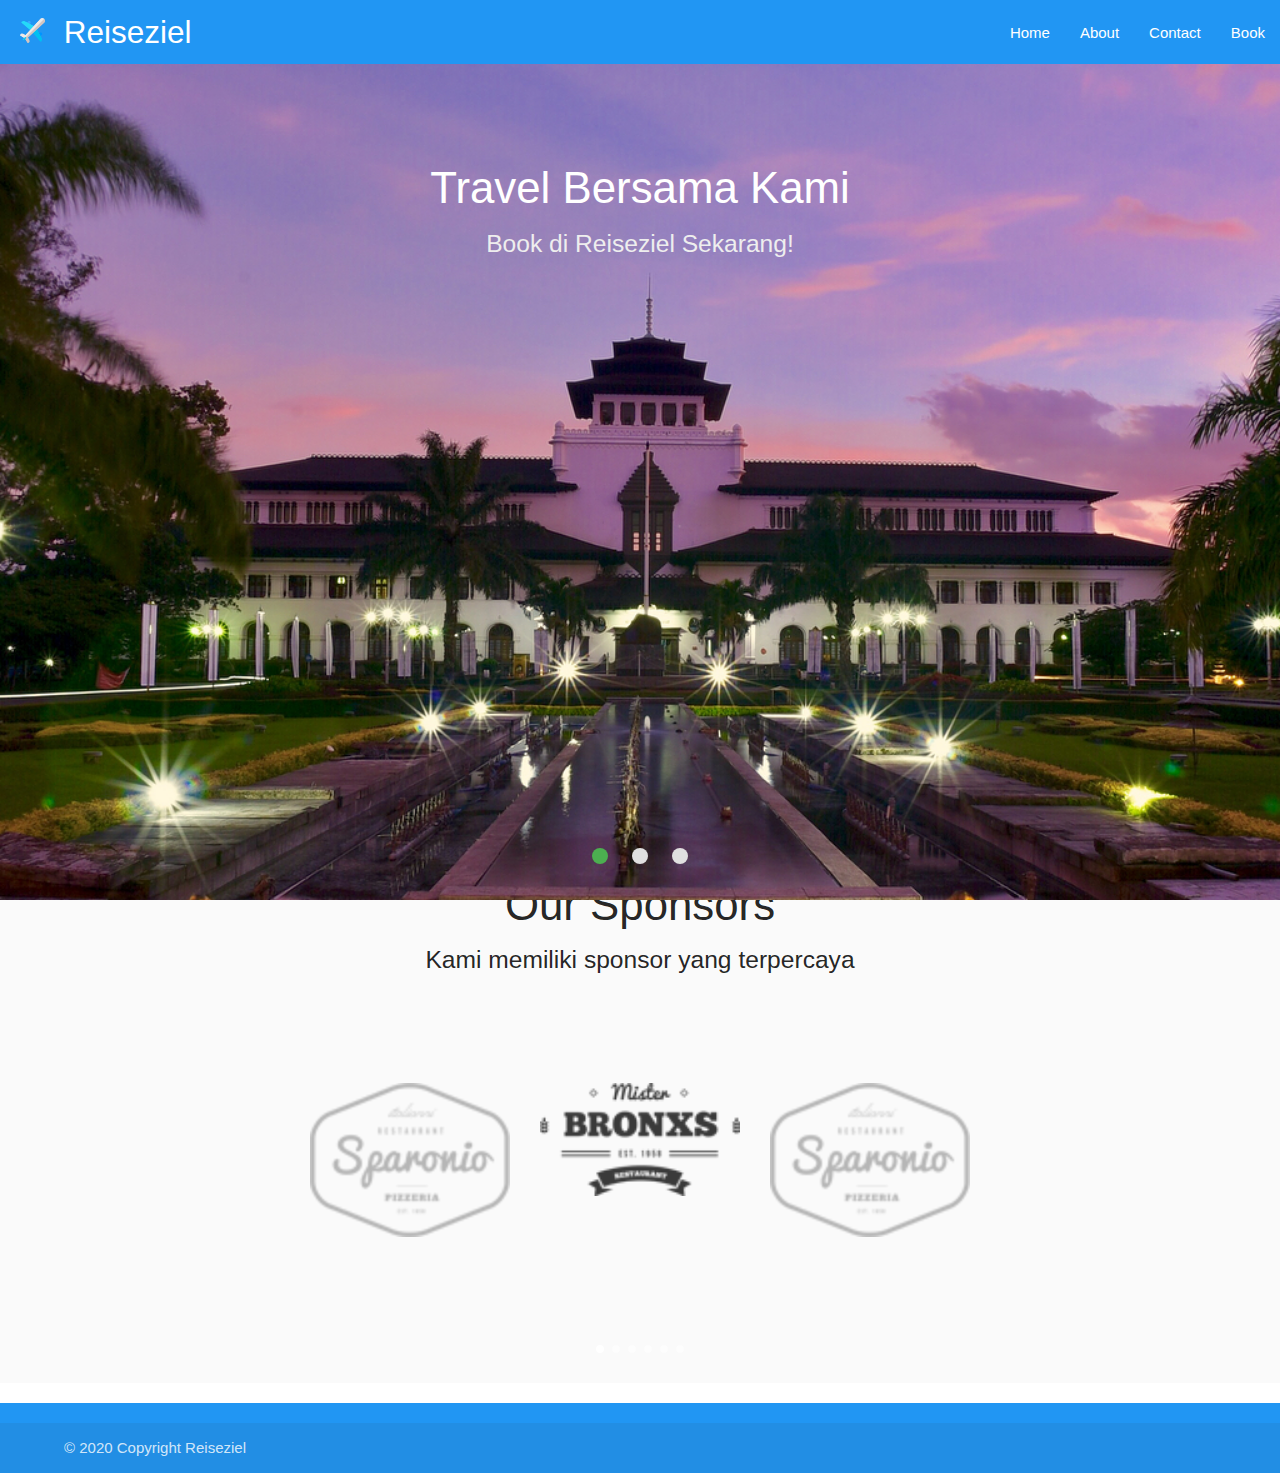
==== index.html @ 133ed637 "First PWA" ====
<!DOCTYPE html>
<html lang="en">
<head>
    <meta charset="UTF-8">
    <meta name="viewport" content="width=device-width, initial-scale=1.0">
    <meta name="theme-color" content="#2196F3"/>
    <link rel="manifest" href="/manifest.json">
    <link rel="icon" type="image/png" href="/assets/images/icons/plane.png">
    <link rel="stylesheet" href="/assets/css/fonts.min.css">
    <link rel="stylesheet" href="/assets/css/materialize.min.css">
    <link rel="stylesheet" href="/assets/css/style.min.css">
    <title>Reiseziel</title>
</head>
<body>
    <section id="navigation">
      <div class="navbar-fixed">
        <nav class="nav blue z-depth-0 ">
          <div class="nav-wrapper">
            <a href="#" class="brand-logo" style="padding-left:20px"><img class="mr-1" src="/assets/images/icons/plane.png" height="25" width="fa-rotate-2705" alt=""> Reiseziel</a>
            <a href="#" data-target="mobile-menu" class="sidenav-trigger"><i class="material-icons">menu</i></a>
            <ul class="topnav nav-right right hide-on-med-and-down">
              <li><a class="waves-effect" href="#home">Home</a></li>
              <li><a class="waves-effect" href="#about">About</a></li>
              <li><a class="waves-effect" href="#contact">Contact</a></li>
              <li><a class="waves-effect" href="#book">Book</a></li>
            </ul>
          </div>
        </nav>
      </div>
      <ul id="mobile-menu" class="sidenav">
          <li><div class="user-view">
            <div class="background">
              <img src="/assets/images/service-owl-bg.png">
            </div><br><br><br>
          </div></li>
          <li><a class="waves-effect" href="#home">Home</a></li>
          <li><a class="waves-effect" href="#about">About</a></li>
          <li><a class="waves-effect" href="#contact">Contact</a></li>
          <li><a class="waves-effect" href="#book">Book</a></li>
      </ul>
    </section>

    <div class="content"></div>
    
    <footer class="page-footer blue">
        <div class="footer-copyright">
          <div class="container">
            &copy; 2020 Copyright Reiseziel
          </div>
        </div>
    </footer>
</body>
<script src="/assets/js/materialize.min.js"></script>
<script src="/assets/js/script.js"></script>
<script>
  if ('serviceWorker' in navigator) {
    window.addEventListener('load', function() {
      navigator.serviceWorker.register('/service-worker.js')
      .then(function() {
        console.log('ServiceWorker Registration OK');
      })
      .catch(function(){
        console.log('ServiceWorker Registration Failed');
      });
    })
  } else {
    console.log("ServiceWorker Not Supported")
  }
</script>
</html>
---- assets/css/fonts.min.css ----
@font-face{font-family:'Material Icons';font-style:normal;font-weight:400;src:url(../fonts/icons.woff2) format('woff2')}.material-icons{font-family:'Material Icons';font-weight:400;font-style:normal;font-size:24px;line-height:1;letter-spacing:normal;text-transform:none;display:inline-block;white-space:nowrap;word-wrap:normal;direction:ltr;-webkit-font-feature-settings:'liga';-webkit-font-smoothing:antialiased}
---- assets/css/style.min.css ----
@media(min-width:1200px){.container{width:90%}}.header{font-weight:500;text-align:center}.sub-header{font-weight:200;text-align:center}.extra{font-size:10rem}.slider.fullscreen{position:static!important}.slider.fullscreen::after{content:' ';display:block;height:85vh}.tabs-vertical .tabs{height:auto;display:-webkit-flex;display:-flex;-ms-flex-direction:column;-webkit-flex-direction:column;flex-direction:column}.tabs-vertical .tab{width:100%;-webkit-box-flex:1;-webkit-flex-grow:1;-ms-flex-positive:1;flex-grow:1;display:block;float:left;text-align:left;line-height:48px;height:48px;padding:0;margin:0;text-transform:uppercase;text-overflow:ellipsis}.tabs-vertical .tab .active{-moz-transition:border-color .5s ease;-o-transition:border-color .5s ease;-webkit-transition:border-color .5s ease;transition:border-color .5s ease;border-right:3px solid #7283ce;color:#2f32cc}.tabs-vertical .tab a{color:#3f41b5;display:block;width:100%;height:100%;text-overflow:ellipsis;overflow:hidden;-webkit-transition:color .28s ease;-moz-transition:color .28s ease;-o-transition:color .28s ease;-ms-transition:color .28s ease;transition:color .28s ease}.tabs-vertical .tab a:hover{color:#8591d5}.tabs-vertical .tab.disabled a{color:#8591d5;cursor:default}.tabs-vertical .tab a.active{color:#4d66f5;background-color:rgba(128,128,128,.1);cursor:default}.tabs-vertical .indicator{display:none}.mt-1{margin-top:10px}.mt-2{margin-top:20px}.mt-3{margin-top:30px}.mt-4{margin-top:40px}.mt-5{margin-top:50px}.mb-1{margin-bottom:10px}.mb-2{margin-bottom:20px}.mb-3{margin-bottom:30px}.mb-4{margin-bottom:40px}.mb-5{margin-bottom:50px}.ml-1{margin-left:10px}.ml-2{margin-left:20px}.ml-3{margin-left:30px}.ml-4{margin-left:40px}.ml-5{margin-left:50px}.mr-1{margin-right:10px}.mr-2{margin-right:20px}.mr-3{margin-right:30px}.mr-4{margin-right:40px}.mr-5{margin-right:50px}.pt-1{padding-top:10px}.pt-2{padding-top:20px}.pt-3{padding-top:30px}.pt-4{padding-top:40px}.pt-5{padding-top:50px}.pb-1{padding-bottom:10px}.pb-2{padding-bottom:20px}.pb-3{padding-bottom:30px}.pb-4{padding-bottom:40px}.pb-5{padding-bottom:50px}.pl-1{padding-left:10px}.pl-2{padding-left:20px}.pl-3{padding-left:30px}.pl-4{padding-left:40px}.pl-5{padding-left:50px}.pr-1{padding-right:10px}.pr-2{padding-right:20px}.pr-3{padding-right:30px}.pr-4{padding-right:40px}.pr-5{padding-right:50px}
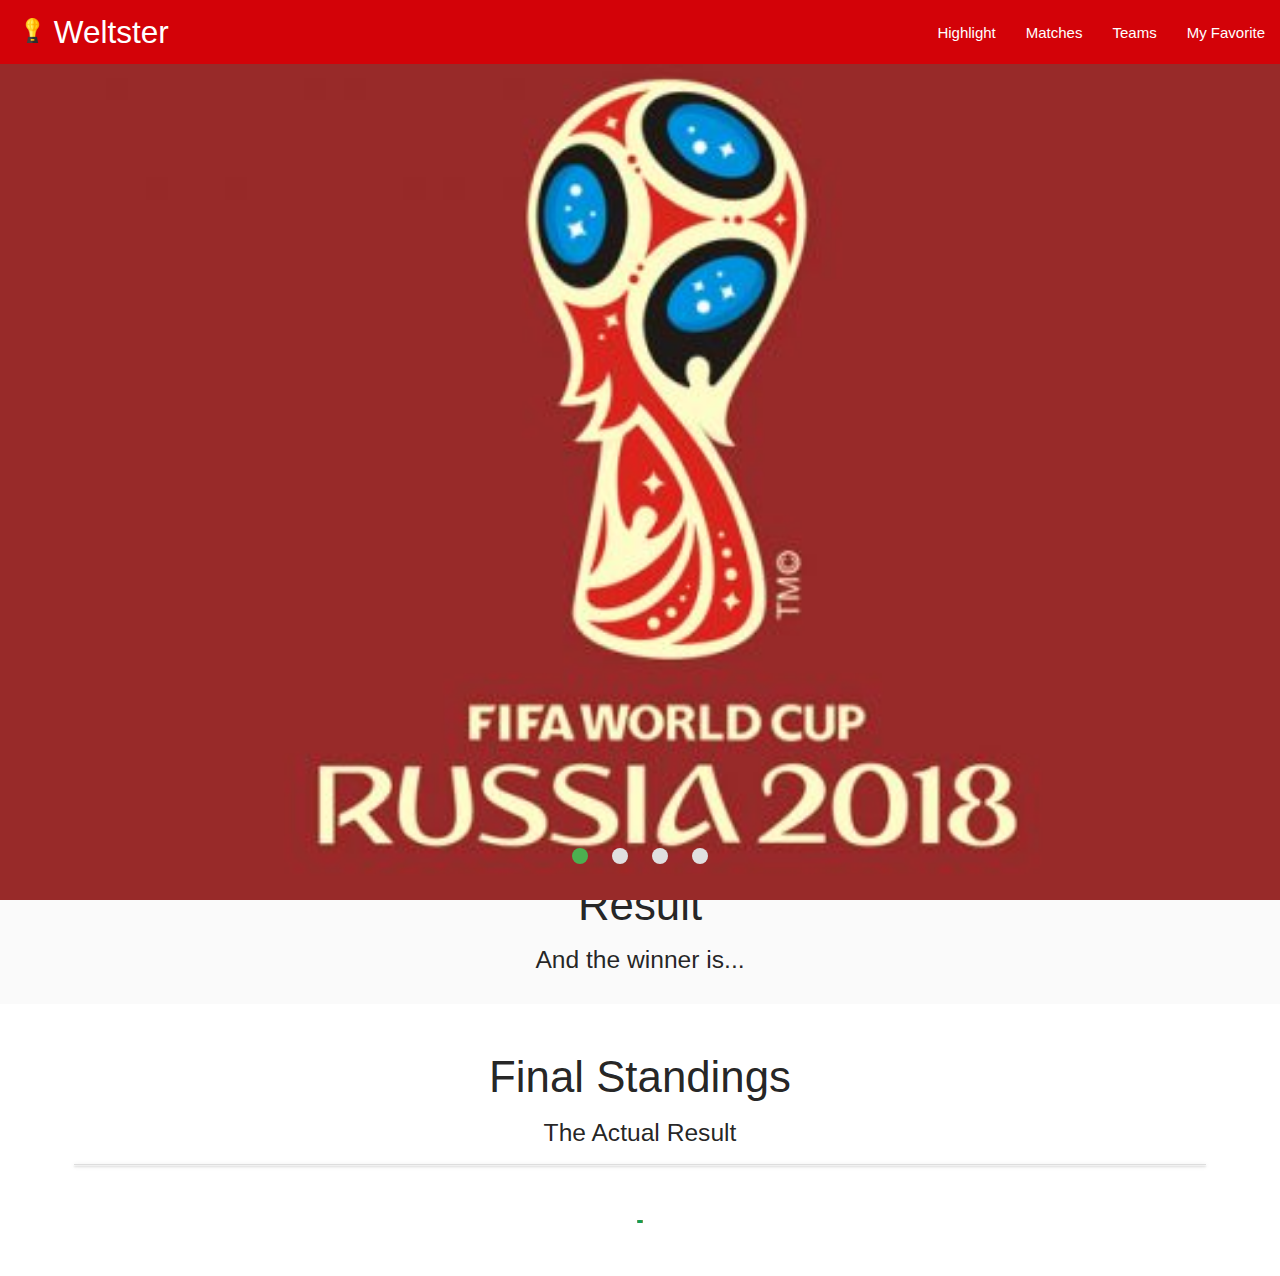
==== commit d154f636: "World Cup App" ====
--- a/index.html
+++ b/index.html
@@ -1,70 +1 @@
-<!DOCTYPE html>
-<html lang="en">
-<head>
-    <meta charset="UTF-8">
-    <meta name="viewport" content="width=device-width, initial-scale=1.0">
-    <meta name="theme-color" content="#2196F3"/>
-    <link rel="manifest" href="/manifest.json">
-    <link rel="icon" type="image/png" href="/assets/images/icons/plane.png">
-    <link rel="stylesheet" href="/assets/css/fonts.min.css">
-    <link rel="stylesheet" href="/assets/css/materialize.min.css">
-    <link rel="stylesheet" href="/assets/css/style.min.css">
-    <title>Reiseziel</title>
-</head>
-<body>
-    <section id="navigation">
-      <div class="navbar-fixed">
-        <nav class="nav blue z-depth-0 ">
-          <div class="nav-wrapper">
-            <a href="#" class="brand-logo" style="padding-left:20px"><img class="mr-1" src="/assets/images/icons/plane.png" height="25" width="fa-rotate-2705" alt=""> Reiseziel</a>
-            <a href="#" data-target="mobile-menu" class="sidenav-trigger"><i class="material-icons">menu</i></a>
-            <ul class="topnav nav-right right hide-on-med-and-down">
-              <li><a class="waves-effect" href="#home">Home</a></li>
-              <li><a class="waves-effect" href="#about">About</a></li>
-              <li><a class="waves-effect" href="#contact">Contact</a></li>
-              <li><a class="waves-effect" href="#book">Book</a></li>
-            </ul>
-          </div>
-        </nav>
-      </div>
-      <ul id="mobile-menu" class="sidenav">
-          <li><div class="user-view">
-            <div class="background">
-              <img src="/assets/images/service-owl-bg.png">
-            </div><br><br><br>
-          </div></li>
-          <li><a class="waves-effect" href="#home">Home</a></li>
-          <li><a class="waves-effect" href="#about">About</a></li>
-          <li><a class="waves-effect" href="#contact">Contact</a></li>
-          <li><a class="waves-effect" href="#book">Book</a></li>
-      </ul>
-    </section>
-
-    <div class="content"></div>
-    
-    <footer class="page-footer blue">
-        <div class="footer-copyright">
-          <div class="container">
-            &copy; 2020 Copyright Reiseziel
-          </div>
-        </div>
-    </footer>
-</body>
-<script src="/assets/js/materialize.min.js"></script>
-<script src="/assets/js/script.js"></script>
-<script>
-  if ('serviceWorker' in navigator) {
-    window.addEventListener('load', function() {
-      navigator.serviceWorker.register('/service-worker.js')
-      .then(function() {
-        console.log('ServiceWorker Registration OK');
-      })
-      .catch(function(){
-        console.log('ServiceWorker Registration Failed');
-      });
-    })
-  } else {
-    console.log("ServiceWorker Not Supported")
-  }
-</script>
-</html>
+<!doctype html><html lang="en"><head><meta charset="UTF-8"><meta name="viewport" content="width=device-width,initial-scale=1"><meta name="theme-color" content="#D30208"/><title>Weltster</title><link rel="shortcut icon" href="/assets/favicon.ico"><link rel="icon" type="image/png" sizes="16x16" href="/assets/favicon-16x16.png"><link rel="icon" type="image/png" sizes="32x32" href="/assets/favicon-32x32.png"><link rel="icon" type="image/png" sizes="48x48" href="/assets/favicon-48x48.png"><link rel="manifest" href="/assets/manifest.json"><meta name="mobile-web-app-capable" content="yes"><meta name="theme-color" content="#fff"><meta name="application-name" content="world-cup-pwa"><link rel="apple-touch-icon" sizes="57x57" href="/assets/apple-touch-icon-57x57.png"><link rel="apple-touch-icon" sizes="60x60" href="/assets/apple-touch-icon-60x60.png"><link rel="apple-touch-icon" sizes="72x72" href="/assets/apple-touch-icon-72x72.png"><link rel="apple-touch-icon" sizes="76x76" href="/assets/apple-touch-icon-76x76.png"><link rel="apple-touch-icon" sizes="114x114" href="/assets/apple-touch-icon-114x114.png"><link rel="apple-touch-icon" sizes="120x120" href="/assets/apple-touch-icon-120x120.png"><link rel="apple-touch-icon" sizes="144x144" href="/assets/apple-touch-icon-144x144.png"><link rel="apple-touch-icon" sizes="152x152" href="/assets/apple-touch-icon-152x152.png"><link rel="apple-touch-icon" sizes="167x167" href="/assets/apple-touch-icon-167x167.png"><link rel="apple-touch-icon" sizes="180x180" href="/assets/apple-touch-icon-180x180.png"><link rel="apple-touch-icon" sizes="1024x1024" href="/assets/apple-touch-icon-1024x1024.png"><meta name="apple-mobile-web-app-capable" content="yes"><meta name="apple-mobile-web-app-status-bar-style" content="black-translucent"><meta name="apple-mobile-web-app-title" content="world-cup-pwa"><link rel="apple-touch-startup-image" media="(device-width: 320px) and (device-height: 568px) and (-webkit-device-pixel-ratio: 2) and (orientation: portrait)" href="/assets/apple-touch-startup-image-640x1136.png"><link rel="apple-touch-startup-image" media="(device-width: 375px) and (device-height: 667px) and (-webkit-device-pixel-ratio: 2) and (orientation: portrait)" href="/assets/apple-touch-startup-image-750x1334.png"><link rel="apple-touch-startup-image" media="(device-width: 414px) and (device-height: 896px) and (-webkit-device-pixel-ratio: 2) and (orientation: portrait)" href="/assets/apple-touch-startup-image-828x1792.png"><link rel="apple-touch-startup-image" media="(device-width: 375px) and (device-height: 812px) and (-webkit-device-pixel-ratio: 3) and (orientation: portrait)" href="/assets/apple-touch-startup-image-1125x2436.png"><link rel="apple-touch-startup-image" media="(device-width: 414px) and (device-height: 736px) and (-webkit-device-pixel-ratio: 3) and (orientation: portrait)" href="/assets/apple-touch-startup-image-1242x2208.png"><link rel="apple-touch-startup-image" media="(device-width: 414px) and (device-height: 896px) and (-webkit-device-pixel-ratio: 3) and (orientation: portrait)" href="/assets/apple-touch-startup-image-1242x2688.png"><link rel="apple-touch-startup-image" media="(device-width: 768px) and (device-height: 1024px) and (-webkit-device-pixel-ratio: 2) and (orientation: portrait)" href="/assets/apple-touch-startup-image-1536x2048.png"><link rel="apple-touch-startup-image" media="(device-width: 834px) and (device-height: 1112px) and (-webkit-device-pixel-ratio: 2) and (orientation: portrait)" href="/assets/apple-touch-startup-image-1668x2224.png"><link rel="apple-touch-startup-image" media="(device-width: 834px) and (device-height: 1194px) and (-webkit-device-pixel-ratio: 2) and (orientation: portrait)" href="/assets/apple-touch-startup-image-1668x2388.png"><link rel="apple-touch-startup-image" media="(device-width: 1024px) and (device-height: 1366px) and (-webkit-device-pixel-ratio: 2) and (orientation: portrait)" href="/assets/apple-touch-startup-image-2048x2732.png"><link rel="apple-touch-startup-image" media="(device-width: 810px) and (device-height: 1080px) and (-webkit-device-pixel-ratio: 2) and (orientation: portrait)" href="/assets/apple-touch-startup-image-1620x2160.png"><link rel="apple-touch-startup-image" media="(device-width: 320px) and (device-height: 568px) and (-webkit-device-pixel-ratio: 2) and (orientation: landscape)" href="/assets/apple-touch-startup-image-1136x640.png"><link rel="apple-touch-startup-image" media="(device-width: 375px) and (device-height: 667px) and (-webkit-device-pixel-ratio: 2) and (orientation: landscape)" href="/assets/apple-touch-startup-image-1334x750.png"><link rel="apple-touch-startup-image" media="(device-width: 414px) and (device-height: 896px) and (-webkit-device-pixel-ratio: 2) and (orientation: landscape)" href="/assets/apple-touch-startup-image-1792x828.png"><link rel="apple-touch-startup-image" media="(device-width: 375px) and (device-height: 812px) and (-webkit-device-pixel-ratio: 3) and (orientation: landscape)" href="/assets/apple-touch-startup-image-2436x1125.png"><link rel="apple-touch-startup-image" media="(device-width: 414px) and (device-height: 736px) and (-webkit-device-pixel-ratio: 3) and (orientation: landscape)" href="/assets/apple-touch-startup-image-2208x1242.png"><link rel="apple-touch-startup-image" media="(device-width: 414px) and (device-height: 896px) and (-webkit-device-pixel-ratio: 3) and (orientation: landscape)" href="/assets/apple-touch-startup-image-2688x1242.png"><link rel="apple-touch-startup-image" media="(device-width: 768px) and (device-height: 1024px) and (-webkit-device-pixel-ratio: 2) and (orientation: landscape)" href="/assets/apple-touch-startup-image-2048x1536.png"><link rel="apple-touch-startup-image" media="(device-width: 834px) and (device-height: 1112px) and (-webkit-device-pixel-ratio: 2) and (orientation: landscape)" href="/assets/apple-touch-startup-image-2224x1668.png"><link rel="apple-touch-startup-image" media="(device-width: 834px) and (device-height: 1194px) and (-webkit-device-pixel-ratio: 2) and (orientation: landscape)" href="/assets/apple-touch-startup-image-2388x1668.png"><link rel="apple-touch-startup-image" media="(device-width: 1024px) and (device-height: 1366px) and (-webkit-device-pixel-ratio: 2) and (orientation: landscape)" href="/assets/apple-touch-startup-image-2732x2048.png"><link rel="apple-touch-startup-image" media="(device-width: 810px) and (device-height: 1080px) and (-webkit-device-pixel-ratio: 2) and (orientation: landscape)" href="/assets/apple-touch-startup-image-2160x1620.png"><link rel="icon" type="image/png" sizes="228x228" href="/assets/coast-228x228.png"><meta name="msapplication-TileColor" content="#fff"><meta name="msapplication-TileImage" content="/assets/mstile-144x144.png"><meta name="msapplication-config" content="/assets/browserconfig.xml"><link rel="yandex-tableau-widget" href="/assets/yandex-browser-manifest.json"></head><body><header id="navigation"><div class="navbar-fixed"><nav class="nav theme-red z-depth-0"><div class="nav-wrapper"><a href="#" class="brand-logo" style="padding-left:20px"><img class="mt-1" src="/assets/images/icons/cup.png" height="25" width="fa-rotate-2705" alt=""> Weltster</a> <a href="#" data-target="mobile-menu" class="sidenav-trigger"><i class="material-icons">menu</i></a><ul class="topnav nav-right right hide-on-med-and-down"><li><a class="waves-effect" href="#home">Highlight</a></li><li><a class="waves-effect" href="#matches">Matches</a></li><li><a class="waves-effect" href="#teams">Teams</a></li><li><a class="waves-effect" href="#favorite">My Favorite</a></li></ul></div></nav></div><ul id="mobile-menu" class="sidenav"><li><div class="user-view"><div class="background"><img src="/assets/images/bg.jpg"></div><br><br><br></div></li><li><a class="waves-effect" href="#home">Highlight</a></li><li><a class="waves-effect" href="#matches">Matches</a></li><li><a class="waves-effect" href="#teams">Teams</a></li><li><a class="waves-effect" href="#favorite">My Favorite</a></li></ul></header><main class="content"></main><div id="loading" class="center-align"><div class="preloader-wrapper active"><div class="spinner-layer spinner-blue"><div class="circle-clipper left"><div class="circle"></div></div><div class="gap-patch"><div class="circle"></div></div><div class="circle-clipper right"><div class="circle"></div></div></div><div class="spinner-layer spinner-red"><div class="circle-clipper left"><div class="circle"></div></div><div class="gap-patch"><div class="circle"></div></div><div class="circle-clipper right"><div class="circle"></div></div></div><div class="spinner-layer spinner-yellow"><div class="circle-clipper left"><div class="circle"></div></div><div class="gap-patch"><div class="circle"></div></div><div class="circle-clipper right"><div class="circle"></div></div></div><div class="spinner-layer spinner-green"><div class="circle-clipper left"><div class="circle"></div></div><div class="gap-patch"><div class="circle"></div></div><div class="circle-clipper right"><div class="circle"></div></div></div></div></div><script src="bundle.js"></script></body></html>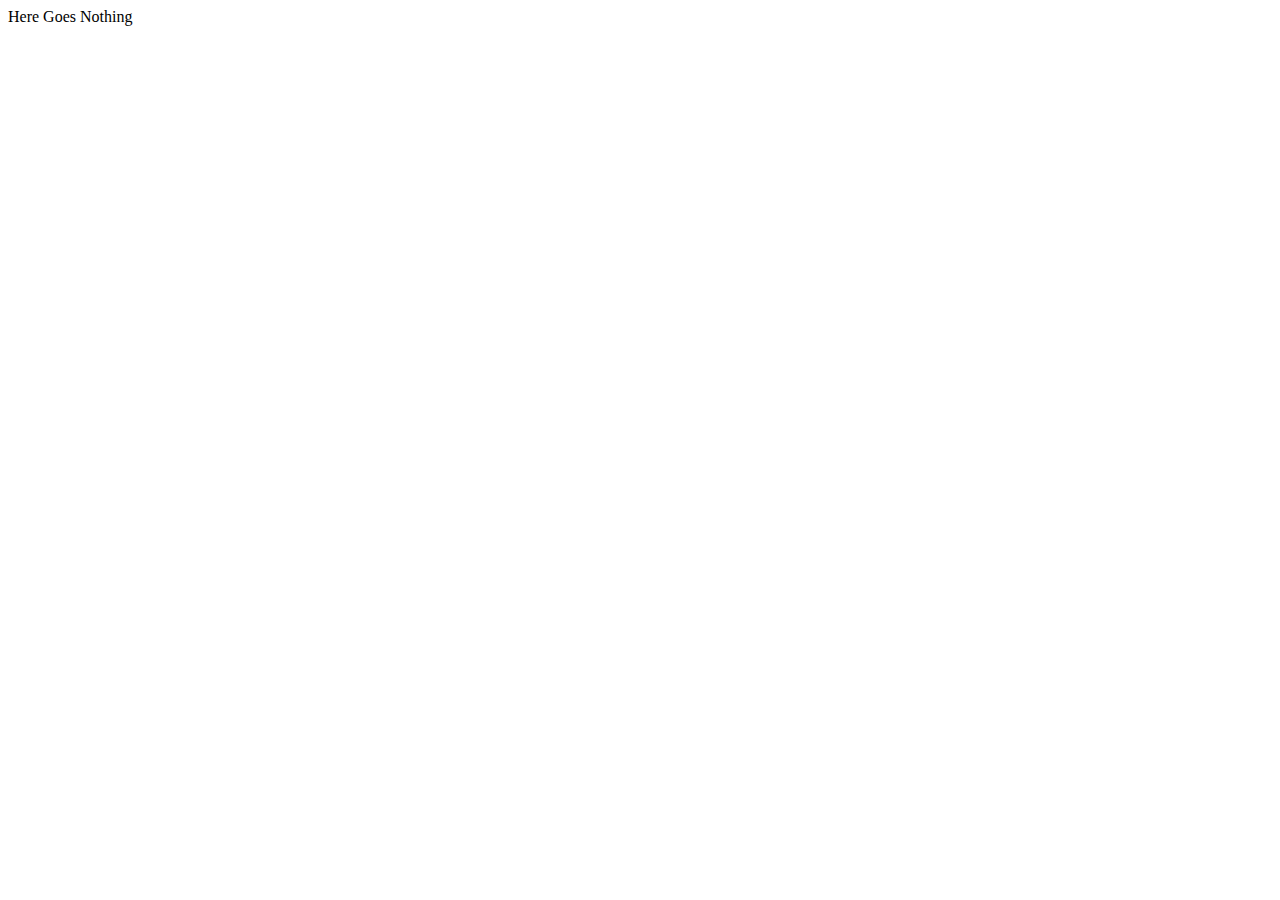
==== commit 345f8e72: "Add index" ====
--- a/index.html
+++ b/index.html
@@ -1 +1,11 @@
-<!doctype html><html lang="en"><head><meta charset="UTF-8"><meta name="viewport" content="width=device-width,initial-scale=1"><meta name="theme-color" content="#D30208"/><title>Weltster</title><link rel="shortcut icon" href="/assets/favicon.ico"><link rel="icon" type="image/png" sizes="16x16" href="/assets/favicon-16x16.png"><link rel="icon" type="image/png" sizes="32x32" href="/assets/favicon-32x32.png"><link rel="icon" type="image/png" sizes="48x48" href="/assets/favicon-48x48.png"><link rel="manifest" href="/assets/manifest.json"><meta name="mobile-web-app-capable" content="yes"><meta name="theme-color" content="#fff"><meta name="application-name" content="world-cup-pwa"><link rel="apple-touch-icon" sizes="57x57" href="/assets/apple-touch-icon-57x57.png"><link rel="apple-touch-icon" sizes="60x60" href="/assets/apple-touch-icon-60x60.png"><link rel="apple-touch-icon" sizes="72x72" href="/assets/apple-touch-icon-72x72.png"><link rel="apple-touch-icon" sizes="76x76" href="/assets/apple-touch-icon-76x76.png"><link rel="apple-touch-icon" sizes="114x114" href="/assets/apple-touch-icon-114x114.png"><link rel="apple-touch-icon" sizes="120x120" href="/assets/apple-touch-icon-120x120.png"><link rel="apple-touch-icon" sizes="144x144" href="/assets/apple-touch-icon-144x144.png"><link rel="apple-touch-icon" sizes="152x152" href="/assets/apple-touch-icon-152x152.png"><link rel="apple-touch-icon" sizes="167x167" href="/assets/apple-touch-icon-167x167.png"><link rel="apple-touch-icon" sizes="180x180" href="/assets/apple-touch-icon-180x180.png"><link rel="apple-touch-icon" sizes="1024x1024" href="/assets/apple-touch-icon-1024x1024.png"><meta name="apple-mobile-web-app-capable" content="yes"><meta name="apple-mobile-web-app-status-bar-style" content="black-translucent"><meta name="apple-mobile-web-app-title" content="world-cup-pwa"><link rel="apple-touch-startup-image" media="(device-width: 320px) and (device-height: 568px) and (-webkit-device-pixel-ratio: 2) and (orientation: portrait)" href="/assets/apple-touch-startup-image-640x1136.png"><link rel="apple-touch-startup-image" media="(device-width: 375px) and (device-height: 667px) and (-webkit-device-pixel-ratio: 2) and (orientation: portrait)" href="/assets/apple-touch-startup-image-750x1334.png"><link rel="apple-touch-startup-image" media="(device-width: 414px) and (device-height: 896px) and (-webkit-device-pixel-ratio: 2) and (orientation: portrait)" href="/assets/apple-touch-startup-image-828x1792.png"><link rel="apple-touch-startup-image" media="(device-width: 375px) and (device-height: 812px) and (-webkit-device-pixel-ratio: 3) and (orientation: portrait)" href="/assets/apple-touch-startup-image-1125x2436.png"><link rel="apple-touch-startup-image" media="(device-width: 414px) and (device-height: 736px) and (-webkit-device-pixel-ratio: 3) and (orientation: portrait)" href="/assets/apple-touch-startup-image-1242x2208.png"><link rel="apple-touch-startup-image" media="(device-width: 414px) and (device-height: 896px) and (-webkit-device-pixel-ratio: 3) and (orientation: portrait)" href="/assets/apple-touch-startup-image-1242x2688.png"><link rel="apple-touch-startup-image" media="(device-width: 768px) and (device-height: 1024px) and (-webkit-device-pixel-ratio: 2) and (orientation: portrait)" href="/assets/apple-touch-startup-image-1536x2048.png"><link rel="apple-touch-startup-image" media="(device-width: 834px) and (device-height: 1112px) and (-webkit-device-pixel-ratio: 2) and (orientation: portrait)" href="/assets/apple-touch-startup-image-1668x2224.png"><link rel="apple-touch-startup-image" media="(device-width: 834px) and (device-height: 1194px) and (-webkit-device-pixel-ratio: 2) and (orientation: portrait)" href="/assets/apple-touch-startup-image-1668x2388.png"><link rel="apple-touch-startup-image" media="(device-width: 1024px) and (device-height: 1366px) and (-webkit-device-pixel-ratio: 2) and (orientation: portrait)" href="/assets/apple-touch-startup-image-2048x2732.png"><link rel="apple-touch-startup-image" media="(device-width: 810px) and (device-height: 1080px) and (-webkit-device-pixel-ratio: 2) and (orientation: portrait)" href="/assets/apple-touch-startup-image-1620x2160.png"><link rel="apple-touch-startup-image" media="(device-width: 320px) and (device-height: 568px) and (-webkit-device-pixel-ratio: 2) and (orientation: landscape)" href="/assets/apple-touch-startup-image-1136x640.png"><link rel="apple-touch-startup-image" media="(device-width: 375px) and (device-height: 667px) and (-webkit-device-pixel-ratio: 2) and (orientation: landscape)" href="/assets/apple-touch-startup-image-1334x750.png"><link rel="apple-touch-startup-image" media="(device-width: 414px) and (device-height: 896px) and (-webkit-device-pixel-ratio: 2) and (orientation: landscape)" href="/assets/apple-touch-startup-image-1792x828.png"><link rel="apple-touch-startup-image" media="(device-width: 375px) and (device-height: 812px) and (-webkit-device-pixel-ratio: 3) and (orientation: landscape)" href="/assets/apple-touch-startup-image-2436x1125.png"><link rel="apple-touch-startup-image" media="(device-width: 414px) and (device-height: 736px) and (-webkit-device-pixel-ratio: 3) and (orientation: landscape)" href="/assets/apple-touch-startup-image-2208x1242.png"><link rel="apple-touch-startup-image" media="(device-width: 414px) and (device-height: 896px) and (-webkit-device-pixel-ratio: 3) and (orientation: landscape)" href="/assets/apple-touch-startup-image-2688x1242.png"><link rel="apple-touch-startup-image" media="(device-width: 768px) and (device-height: 1024px) and (-webkit-device-pixel-ratio: 2) and (orientation: landscape)" href="/assets/apple-touch-startup-image-2048x1536.png"><link rel="apple-touch-startup-image" media="(device-width: 834px) and (device-height: 1112px) and (-webkit-device-pixel-ratio: 2) and (orientation: landscape)" href="/assets/apple-touch-startup-image-2224x1668.png"><link rel="apple-touch-startup-image" media="(device-width: 834px) and (device-height: 1194px) and (-webkit-device-pixel-ratio: 2) and (orientation: landscape)" href="/assets/apple-touch-startup-image-2388x1668.png"><link rel="apple-touch-startup-image" media="(device-width: 1024px) and (device-height: 1366px) and (-webkit-device-pixel-ratio: 2) and (orientation: landscape)" href="/assets/apple-touch-startup-image-2732x2048.png"><link rel="apple-touch-startup-image" media="(device-width: 810px) and (device-height: 1080px) and (-webkit-device-pixel-ratio: 2) and (orientation: landscape)" href="/assets/apple-touch-startup-image-2160x1620.png"><link rel="icon" type="image/png" sizes="228x228" href="/assets/coast-228x228.png"><meta name="msapplication-TileColor" content="#fff"><meta name="msapplication-TileImage" content="/assets/mstile-144x144.png"><meta name="msapplication-config" content="/assets/browserconfig.xml"><link rel="yandex-tableau-widget" href="/assets/yandex-browser-manifest.json"></head><body><header id="navigation"><div class="navbar-fixed"><nav class="nav theme-red z-depth-0"><div class="nav-wrapper"><a href="#" class="brand-logo" style="padding-left:20px"><img class="mt-1" src="/assets/images/icons/cup.png" height="25" width="fa-rotate-2705" alt=""> Weltster</a> <a href="#" data-target="mobile-menu" class="sidenav-trigger"><i class="material-icons">menu</i></a><ul class="topnav nav-right right hide-on-med-and-down"><li><a class="waves-effect" href="#home">Highlight</a></li><li><a class="waves-effect" href="#matches">Matches</a></li><li><a class="waves-effect" href="#teams">Teams</a></li><li><a class="waves-effect" href="#favorite">My Favorite</a></li></ul></div></nav></div><ul id="mobile-menu" class="sidenav"><li><div class="user-view"><div class="background"><img src="/assets/images/bg.jpg"></div><br><br><br></div></li><li><a class="waves-effect" href="#home">Highlight</a></li><li><a class="waves-effect" href="#matches">Matches</a></li><li><a class="waves-effect" href="#teams">Teams</a></li><li><a class="waves-effect" href="#favorite">My Favorite</a></li></ul></header><main class="content"></main><div id="loading" class="center-align"><div class="preloader-wrapper active"><div class="spinner-layer spinner-blue"><div class="circle-clipper left"><div class="circle"></div></div><div class="gap-patch"><div class="circle"></div></div><div class="circle-clipper right"><div class="circle"></div></div></div><div class="spinner-layer spinner-red"><div class="circle-clipper left"><div class="circle"></div></div><div class="gap-patch"><div class="circle"></div></div><div class="circle-clipper right"><div class="circle"></div></div></div><div class="spinner-layer spinner-yellow"><div class="circle-clipper left"><div class="circle"></div></div><div class="gap-patch"><div class="circle"></div></div><div class="circle-clipper right"><div class="circle"></div></div></div><div class="spinner-layer spinner-green"><div class="circle-clipper left"><div class="circle"></div></div><div class="gap-patch"><div class="circle"></div></div><div class="circle-clipper right"><div class="circle"></div></div></div></div></div><script src="bundle.js"></script></body></html>+<!DOCTYPE html>
+<html lang="en">
+<head>
+    <meta charset="UTF-8">
+    <meta name="viewport" content="width=device-width, initial-scale=1.0">
+    <title>NOTHING</title>
+</head>
+<body>
+    Here Goes Nothing
+</body>
+</html>